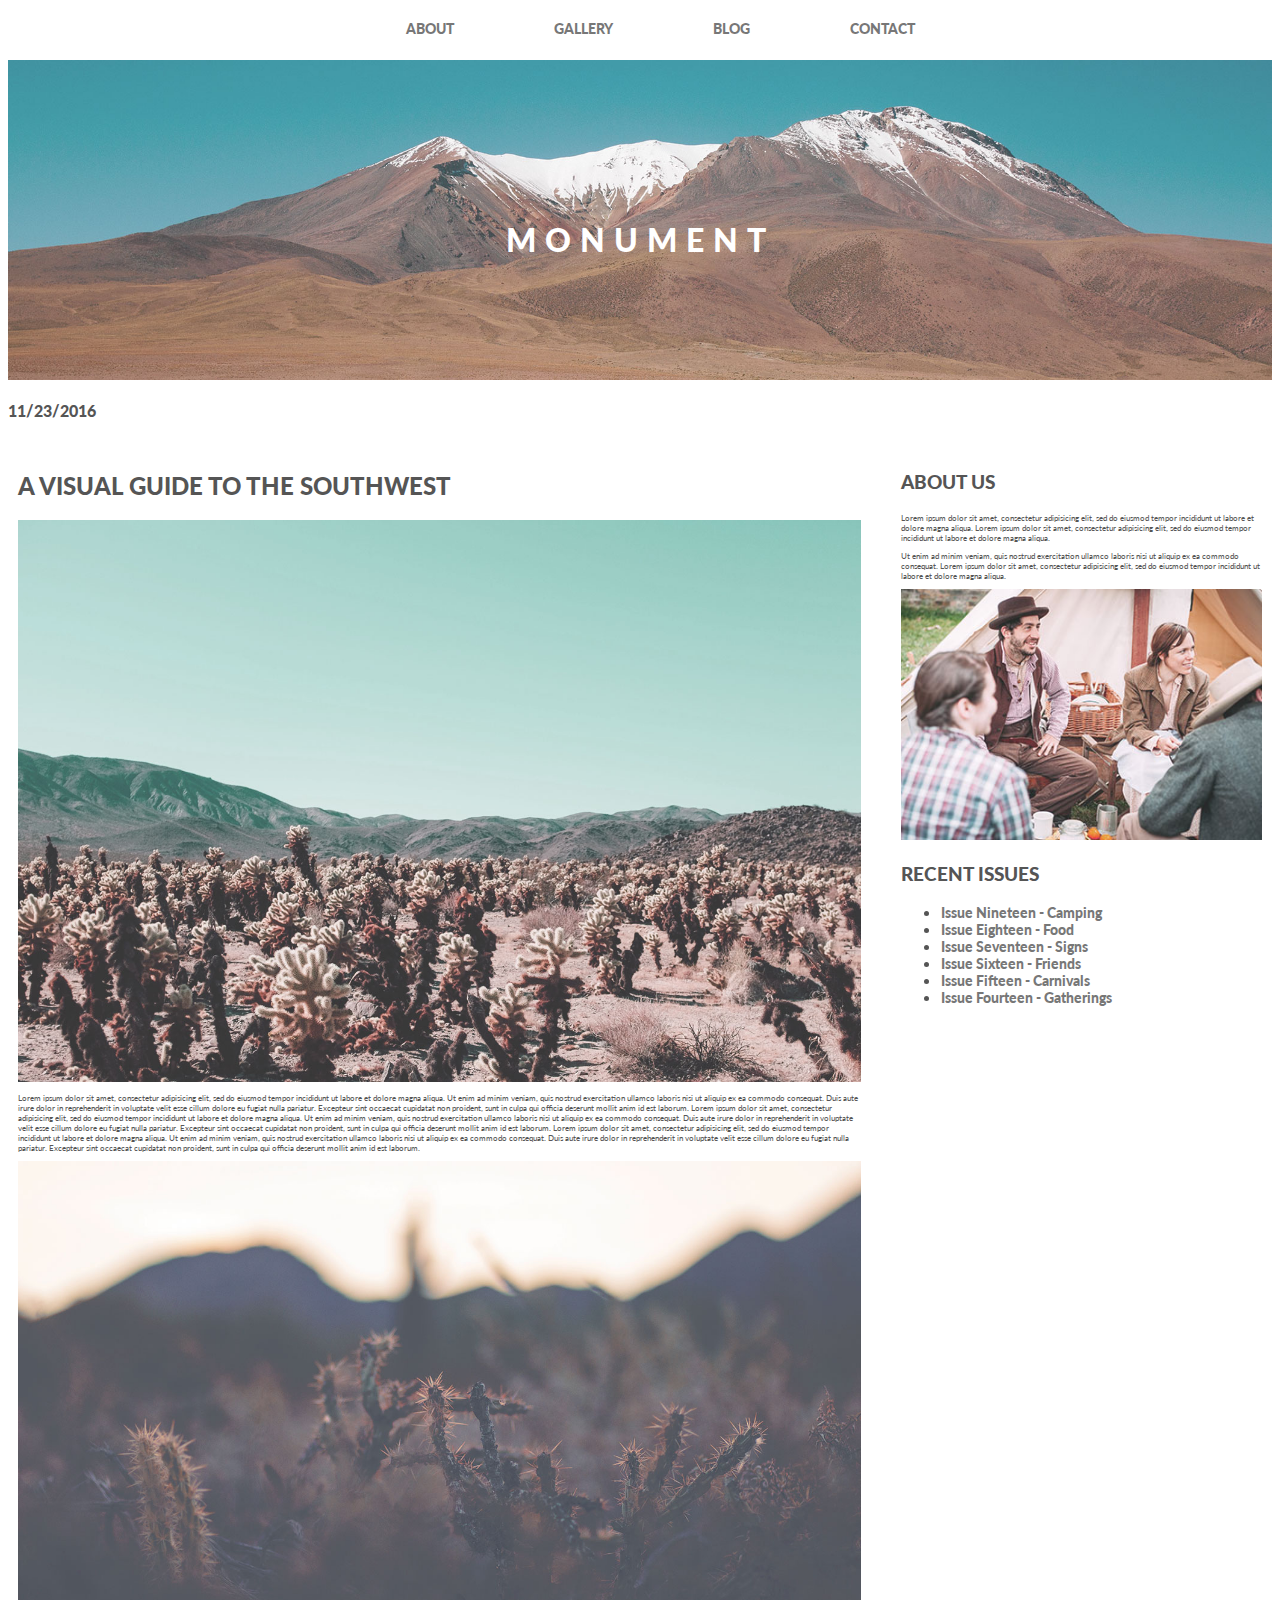
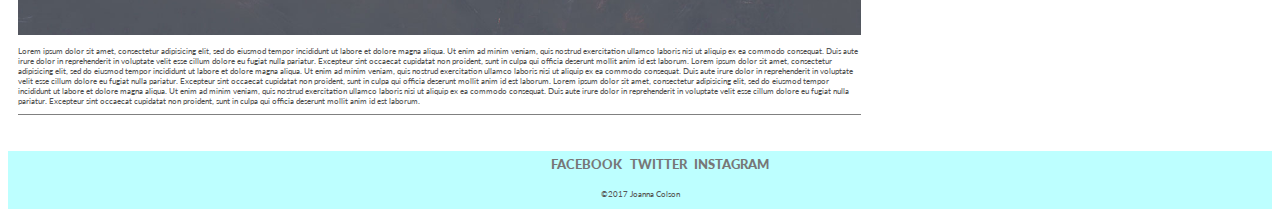
==== pt-2/solution/blog.html @ b6b9e9c8 "pt-2 work on project" ====
<!doctype html>
<html lang="zxx">

<head>
    <meta charset="utf-8">
    <meta name="description" content="The Monument Lifestyle Magazine Blog">
    <meta name="viewport" content="width=device-width, initial-scale=1">
    <title>MonLifeMag Blog</title>
    <link href="https://fonts.googleapis.com/css?family=Lato" rel="stylesheet">
    <link rel="stylesheet" href="css/style.css">
</head>

<body>
    <nav class="">
        <ul>
            <li>
                <a href="#about">About</a></li>
            <li>
                <a href="#gallery">Gallery</a></li>
            <li>
                <a href="#blog">Blog</a></li>
            <li>
                <a href="#contact">Contact</a></li>
        </ul>
    </nav>
    <header>
        <h1>Monument</h1>
    </header>
    <h4 id="blog">11/23/2016</h4>
    <div class="flexbox-container">
        <main class="column1">
            <article>
                <h2>A Visual Guide to the Southwest</h2>
                <img src="images/blog_1.jpg" alt="General view of the Southwest desert">
                <p>Lorem ipsum dolor sit amet, consectetur adipisicing elit, sed do eiusmod tempor incididunt ut labore et dolore magna aliqua. Ut enim ad minim veniam, quis nostrud exercitation ullamco laboris nisi ut aliquip ex ea commodo consequat. Duis aute irure dolor in reprehenderit in voluptate velit esse cillum dolore eu fugiat nulla pariatur. Excepteur sint occaecat cupidatat non proident, sunt in culpa qui officia deserunt mollit anim id est laborum. Lorem ipsum dolor sit amet, consectetur adipisicing elit, sed do eiusmod tempor incididunt ut labore et dolore magna aliqua. Ut enim ad minim veniam, quis nostrud exercitation ullamco laboris nisi ut aliquip ex ea commodo consequat. Duis aute irure dolor in reprehenderit in voluptate velit esse cillum dolore eu fugiat nulla pariatur. Excepteur sint occaecat cupidatat non proident, sunt in culpa qui officia deserunt mollit anim id est laborum. Lorem ipsum dolor sit amet, consectetur adipisicing elit, sed do eiusmod tempor incididunt ut labore et dolore magna aliqua. Ut enim ad minim veniam, quis nostrud exercitation ullamco laboris nisi ut aliquip ex ea commodo consequat. Duis aute irure dolor in reprehenderit in voluptate velit esse cillum dolore eu fugiat nulla pariatur. Excepteur sint occaecat cupidatat non proident, sunt in culpa qui officia deserunt mollit anim id est laborum.</p>
                <img src="images/blog_2.jpg" alt="View of cactus at sunset">
                <p>Lorem ipsum dolor sit amet, consectetur adipisicing elit, sed do eiusmod tempor incididunt ut labore et dolore magna aliqua. Ut enim ad minim veniam, quis nostrud exercitation ullamco laboris nisi ut aliquip ex ea commodo consequat. Duis aute irure dolor in reprehenderit in voluptate velit esse cillum dolore eu fugiat nulla pariatur. Excepteur sint occaecat cupidatat non proident, sunt in culpa qui officia deserunt mollit anim id est laborum. Lorem ipsum dolor sit amet, consectetur adipisicing elit, sed do eiusmod tempor incididunt ut labore et dolore magna aliqua. Ut enim ad minim veniam, quis nostrud exercitation ullamco laboris nisi ut aliquip ex ea commodo consequat. Duis aute irure dolor in reprehenderit in voluptate velit esse cillum dolore eu fugiat nulla pariatur. Excepteur sint occaecat cupidatat non proident, sunt in culpa qui officia deserunt mollit anim id est laborum. Lorem ipsum dolor sit amet, consectetur adipisicing elit, sed do eiusmod tempor incididunt ut labore et dolore magna aliqua. Ut enim ad minim veniam, quis nostrud exercitation ullamco laboris nisi ut aliquip ex ea commodo consequat. Duis aute irure dolor in reprehenderit in voluptate velit esse cillum dolore eu fugiat nulla pariatur. Excepteur sint occaecat cupidatat non proident, sunt in culpa qui officia deserunt mollit anim id est laborum.</p>
            </article>
        </main>
        <aside class="column2">
            <section>
                <h3 id="about">About Us</h3>
                <p>Lorem ipsum dolor sit amet, consectetur adipisicing elit, sed do eiusmod tempor incididunt ut labore et dolore magna aliqua. Lorem ipsum dolor sit amet, consectetur adipisicing elit, sed do eiusmod tempor incididunt ut labore et dolore magna aliqua.</p>
                <p>Ut enim ad minim veniam, quis nostrud exercitation ullamco laboris nisi ut aliquip ex ea commodo consequat. Lorem ipsum dolor sit amet, consectetur adipisicing elit, sed do eiusmod tempor incididunt ut labore et dolore magna aliqua.</p>
                <img src="images/about.jpg" alt="Monument members relaxing in camp">
            </section>
            <section>
                <h3 id="gallery">Recent Issues</h3>
                <ul>
                    <li><a href="#">Issue Nineteen - Camping</a></li>
                    <li><a href="#">Issue Eighteen - Food</a></li>
                    <li><a href="#">Issue Seventeen - Signs</a></li>
                    <li><a href="#">Issue Sixteen - Friends</a></li>
                    <li><a href="#">Issue Fifteen - Carnivals</a></li>
                    <li><a href="#">Issue Fourteen - Gatherings</a></li>
                </ul>
            </section>
        </aside>
    </div>
    <footer>
        <nav id="contact" class="">
            <ul>
                <li><a href="#">Facebook</a></li>
                <li><a href="#">Twitter</a></li>
                <li><a href="#">Instagram</a></li>
            </ul>
        </nav>
        <p>&copy;2017 Joanna Colson</p>
    </footer>
    <!-- <script src="js/main.js"></script> -->
</body>

</html>
---- pt-2/solution/css/style.css ----
body {
    font-family: 'Lato', sans-serif;
    color: #555;
}

header {
    background-image: url("../images/blog_header_bg.jpg");
    background-repeat: no-repeat;
    background-position: center center;
    background-size: cover;
    background-color: tan;
    height: 20em;
    color: white;
}

nav ul {
    list-style: none;
    text-align: center;
}

nav ul li {
    display: inline-block;
    margin: .1em 3em;
}

nav ul li a {
    text-transform: uppercase;
    text-decoration: none;
    color: #777;
    font-size: .9em;
    font-weight: 900;
}

h1 {
    text-align: center;
    text-transform: uppercase;
    font-weight: 900;
    letter-spacing: 9px;
    padding-top: 5em;
}

h4 {
    font-size: 1em;
    font-weight: 900;
}

h2 {
    text-transform: uppercase;
    font-size: 1.5em;
    font-weight: 900;
}

article {
    border-bottom: 1px solid gray;
    margin-bottom: 10px;
}

article img {
    max-width: 100%;
}

p {
    font-size: .5em;
}

section h3 {
    text-transform: uppercase;
    font-size: 1.2em;
    font-weight: 900;
}

section img {
    max-width: 100%;
}

section ul li {
    line-height: 1em;
}

section ul li a {
    text-decoration: none;
    color: #777;
    font-size: .9em;
    font-weight: 900;
}

footer {
    background-color: #BDFFFF;
}

footer nav ul {
    list-style: none;
    text-align: center;
}

footer nav ul li {
    display: inline-block;
    margin: .1em;
}

footer nav ul li a {
    text-transform: uppercase;
    text-decoration: none;
    color: #777;
    font-size: .8em;
    font-weight: 900;
}

footer p {
    text-align: center;
    padding-bottom: 10px;
}

.flexbox-container {
    display: -ms-flex;
    display: -webkit-flex;
    display: flex;
}

.column1 {
    width: 70%;
    padding: 10px;
    margin-right: 20px;
}

.column2 {
    width: 30%;
    padding: 10px;
}
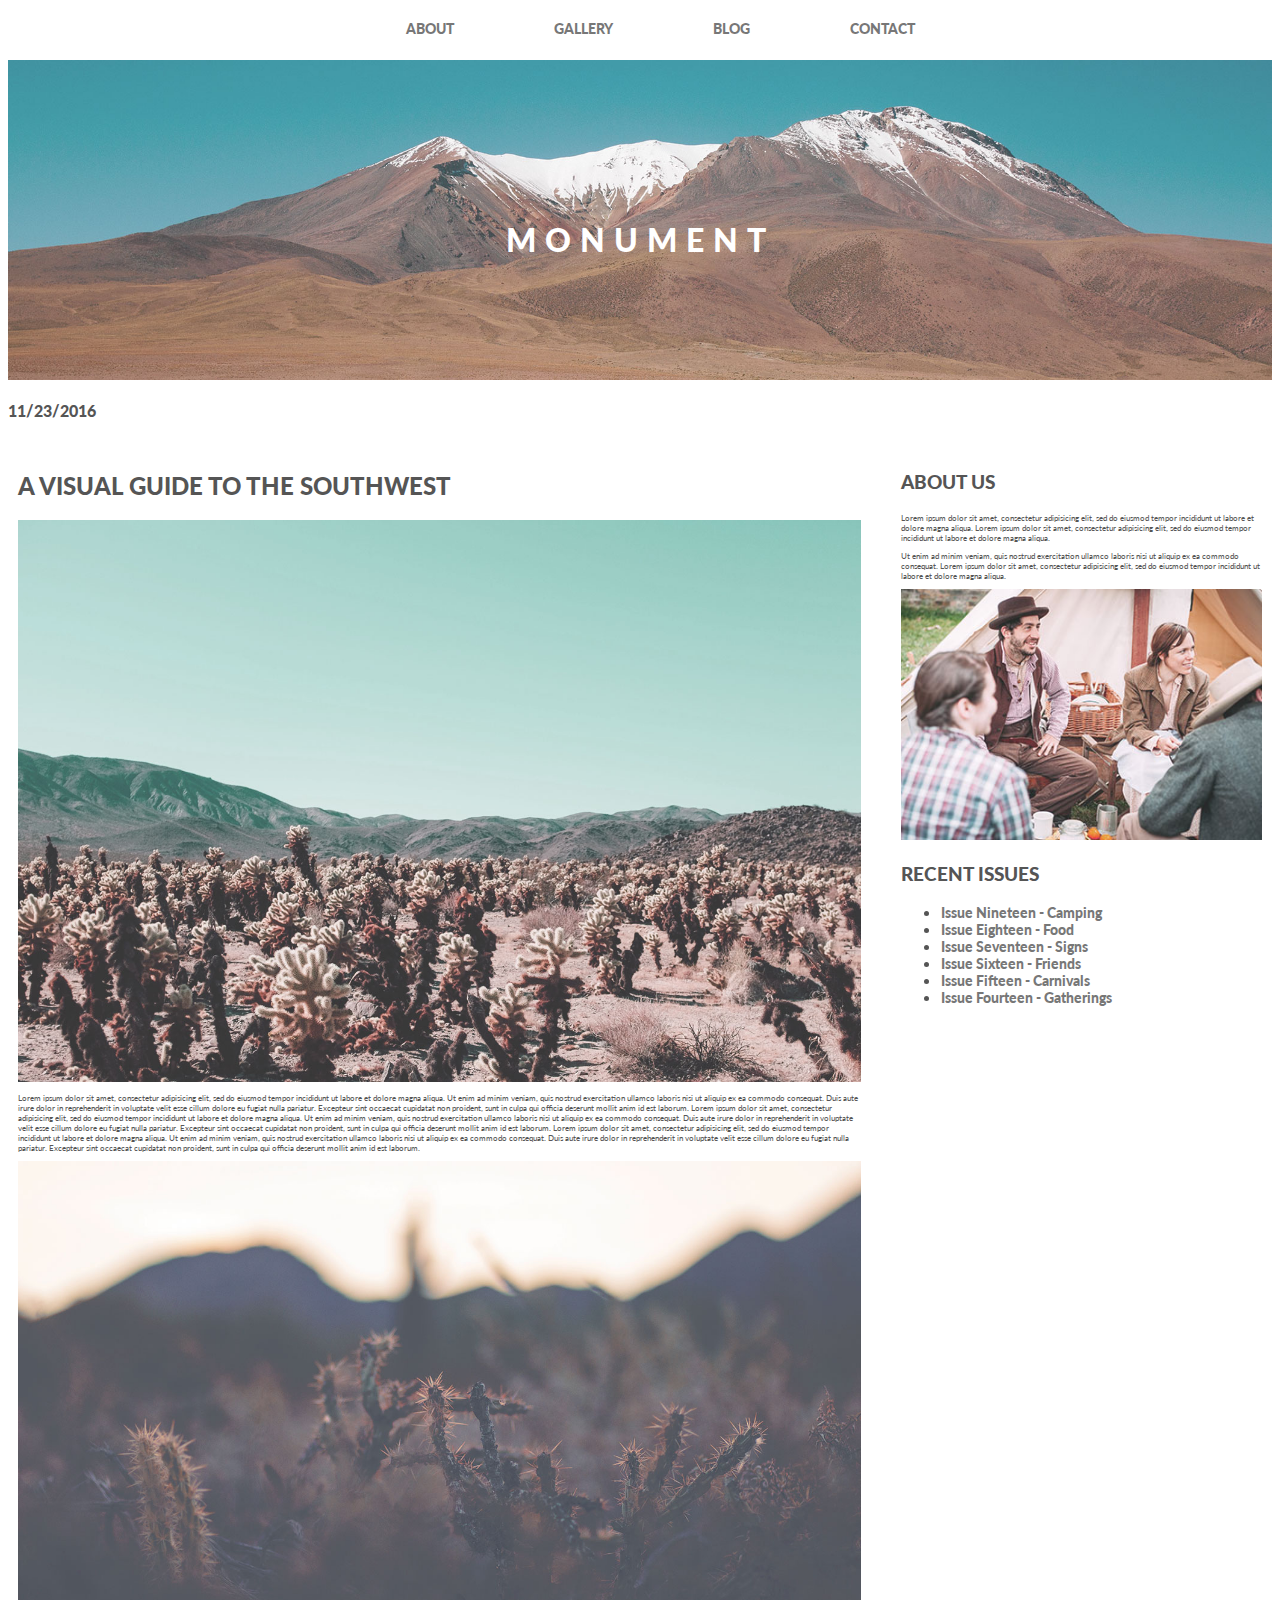
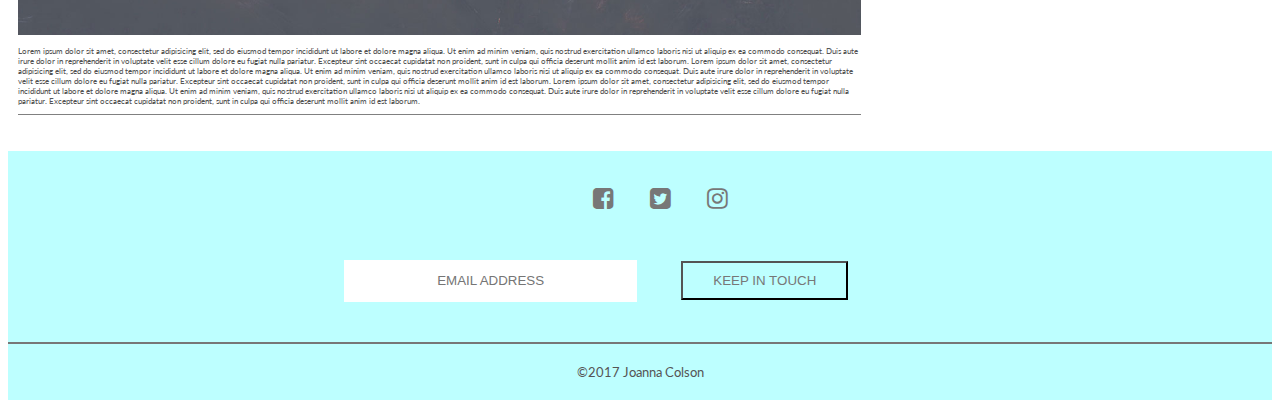
==== commit f966a982: "pt-2 project work" ====
--- a/pt-2/solution/blog.html
+++ b/pt-2/solution/blog.html
@@ -8,6 +8,7 @@
     <title>MonLifeMag Blog</title>
     <link href="https://fonts.googleapis.com/css?family=Lato" rel="stylesheet">
     <link rel="stylesheet" href="css/style.css">
+    <link rel="stylesheet" href="font-awesome-4.7.0/css/font-awesome.min.css">
 </head>
 
 <body>
@@ -60,11 +61,15 @@
     <footer>
         <nav id="contact" class="">
             <ul>
-                <li><a href="#">Facebook</a></li>
-                <li><a href="#">Twitter</a></li>
-                <li><a href="#">Instagram</a></li>
+                <li><a href="https://www.facebook.com"><i class="fa fa-facebook-square"></i></a></li>
+                <li><a href="https://twitter.com/"><i class="fa fa-twitter-square"></i></a></li>
+                <li><a href="https://www.instagram.com"><i class="fa fa-instagram"></i></a></li>
             </ul>
         </nav>
+        <div>
+            <input id="email" type="text" name="email" placeholder="EMAIL ADDRESS">
+            <input id="button" type="button" name="emailButton" value="KEEP IN TOUCH">
+        </div>
         <p>&copy;2017 Joanna Colson</p>
     </footer>
     <!-- <script src="js/main.js"></script> -->
--- a/pt-2/solution/css/style.css
+++ b/pt-2/solution/css/style.css
@@ -95,20 +95,22 @@
 
 footer nav ul li {
     display: inline-block;
-    margin: .1em;
+    margin: 2em 1em;
 }
 
 footer nav ul li a {
     text-transform: uppercase;
     text-decoration: none;
     color: #777;
-    font-size: .8em;
+    font-size: 1.5em;
     font-weight: 900;
 }
 
 footer p {
     text-align: center;
-    padding-bottom: 10px;
+    padding: 20px;
+    border-top: 2px solid #777;
+    font-size: .8em;
 }
 
 .flexbox-container {
@@ -127,3 +129,25 @@
     width: 30%;
     padding: 10px;
 }
+
+footer div {
+    margin: 0 auto 2.5em auto;
+    width: 50%;
+}
+
+#email {
+    border: 0;
+    color: #777;
+    padding: 1em;
+    width: 20em;
+    margin: 0 1.5em;
+    text-align: center;
+}
+
+#button {
+    background-color: transparent;
+    color: #777;
+    padding: 10px 30px;
+    margin: 0 1.5em;
+    text-align: center;
+}
